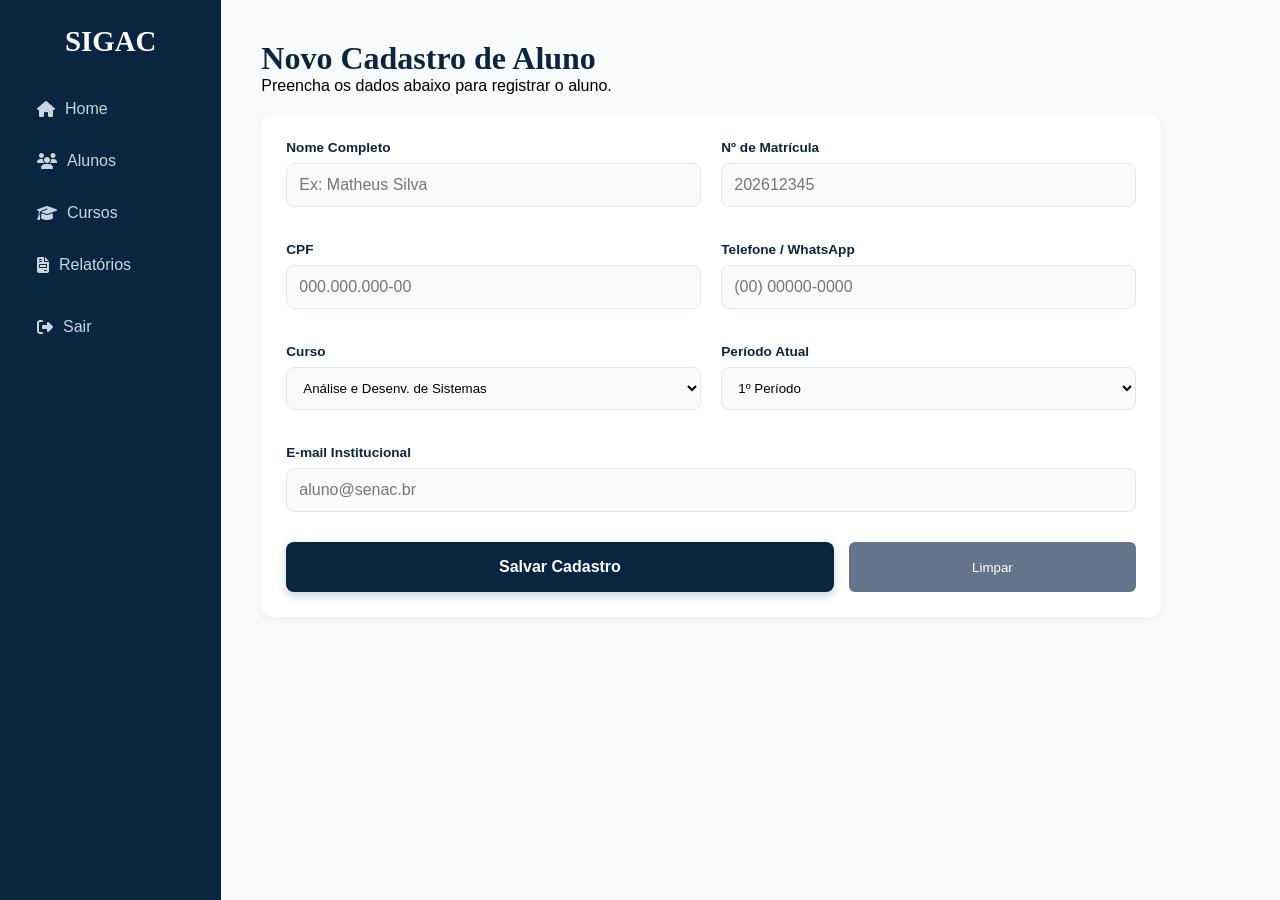
==== cadastrar-aluno.html @ c720fc97 "first commit" ====
<!DOCTYPE html>
<html lang="pt-br">
<head>
    <meta charset="UTF-8">
    <meta name="viewport" content="width=device-width, initial-scale=1.0">
    <title>SIGAC - Cadastrar Aluno</title>
    <link rel="stylesheet" href="style.css">
    <link rel="stylesheet" href="dashboard.css">
    <link rel="stylesheet" href="https://cdnjs.cloudflare.com/ajax/libs/font-awesome/6.5.1/css/all.min.css">
    <link rel="manifest" href="manifest.json">
</head>
<body class="dashboard-body">

    <aside class="sidebar">
        <h2 class="logo-main" style="color: white; font-size: 1.8rem; text-align: center; margin-bottom: 30px;">SIGAC</h2>
       <nav class="menu">
            <a href="dashboard.html"><i class="fa-solid fa-house"></i> Home</a>
            
            <a href="listar-alunos.html"><i class="fa-solid fa-users"></i> Alunos</a>
            
            <a href="listar-cursos.html"><i class="fa-solid fa-graduation-cap"></i> Cursos</a>
            <a href="#"><i class="fa-solid fa-file-invoice"></i> Relatórios</a>
            
            <div style="flex-grow: 1;"></div>
            <a href="index.html" class="logout" onclick="localStorage.clear()"><i class="fa-solid fa-right-from-bracket"></i> Sair</a>
        </nav>
    </aside>

    <main class="content">
        <header class="top-bar">
            <h1>Novo Cadastro de Aluno</h1>
            <p>Preencha os dados abaixo para registrar o aluno.</p>
        </header>

        <section class="main-table" style="max-width: 900px; margin-top: 20px;">
            <form id="formCadastroAluno">
                <div style="display: grid; grid-template-columns: 1fr 1fr; gap: 20px;">
                    <div class="field-group">
                        <label for="nomeAluno">Nome Completo</label>
                        <input type="text" id="nomeAluno" placeholder="Ex: Matheus Silva" required style="width: 100%; padding: 12px; border-radius: 8px; border: 1px solid #e2e8f0; background: #f8fafc;">
                    </div>
                    <div class="field-group">
                        <label for="matricula">Nº de Matrícula</label>
                        <input type="text" id="matricula" placeholder="202612345" required style="width: 100%; padding: 12px; border-radius: 8px; border: 1px solid #e2e8f0; background: #f8fafc;">
                    </div>
                </div>

                <div style="display: grid; grid-template-columns: 1fr 1fr; gap: 20px; margin-top: 15px;">
                    <div class="field-group">
                        <label for="cpf">CPF</label>
                        <input type="text" id="cpf" placeholder="000.000.000-00" required style="width: 100%; padding: 12px; border-radius: 8px; border: 1px solid #e2e8f0; background: #f8fafc;">
                    </div>
                    <div class="field-group">
                        <label for="telefone">Telefone / WhatsApp</label>
                        <input type="tel" id="telefone" placeholder="(00) 00000-0000" required style="width: 100%; padding: 12px; border-radius: 8px; border: 1px solid #e2e8f0; background: #f8fafc;">
                    </div>
                </div>

                <div style="display: grid; grid-template-columns: 1fr 1fr; gap: 20px; margin-top: 15px;">
                    <div class="field-group">
                        <label for="curso">Curso</label>
                        <select id="curso" style="width: 100%; padding: 12px; border-radius: 8px; border: 1px solid #e2e8f0; background: #f8fafc;">
                            <option value="ADS">Análise e Desenv. de Sistemas</option>
                            <option value="DG">Design Gráfico</option>
                            <option value="ADM">Administração</option>
                        </select>
                    </div>
                    <div class="field-group">
                        <label for="periodo">Período Atual</label>
                        <select id="periodo" style="width: 100%; padding: 12px; border-radius: 8px; border: 1px solid #e2e8f0; background: #f8fafc;">
                            <option value="1">1º Período</option>
                            <option value="2">2º Período</option>
                            <option value="3">3º Período</option>
                            <option value="4">4º Período</option>
                            <option value="5">5º Período</option>
                        </select>
                    </div>
                </div>

                <div class="field-group" style="margin-top: 15px;">
                    <label for="emailAluno">E-mail Institucional</label>
                    <input type="email" id="emailAluno" placeholder="aluno@senac.br" required style="width: 100%; padding: 12px; border-radius: 8px; border: 1px solid #e2e8f0; background: #f8fafc;">
                </div>

                <div style="display: flex; gap: 15px; margin-top: 30px;">
                    <button type="submit" class="btn-access" style="flex: 2; margin: 0;">Salvar Cadastro</button>
                    <button type="reset" class="btn-analisar" style="flex: 1; background: #64748b;">Limpar</button>
                </div>
            </form>
        </section>
    </main>

    <script src="main.js"></script>
</body>
</html>
---- style.css ----
/* Configurações Globais */
* {
    margin: 0;
    padding: 0;
    box-sizing: border-box;
}

body, html {
    height: 100%;
    font-family: 'Inter', sans-serif;
    overflow-x: hidden;
}

.login-container {
    display: flex;
    min-height: 100vh;
}

/* --- COLUNA ESQUERDA (FORMULÁRIO) --- */
.login-form-side {
    flex: 1;
    background: #ffffff;
    display: flex;
    align-items: center;
    justify-content: center;
    padding: 50px;
}

.form-content {
    width: 100%;
    max-width: 400px;
}

.back-link {
    text-decoration: none;
    color: #94a3b8;
    font-size: 0.9rem;
    margin-bottom: 30px;
    display: block;
}

.logo-main {
    font-family: 'Playfair Display', serif;
    color: #0a2540;
    font-size: 2.8rem;
    margin-bottom: 8px;
}

.system-subtitle {
    color: #64748b;
    font-size: 1rem;
    margin-bottom: 40px;
}

.field-group {
    margin-bottom: 20px;
}

.field-group label {
    display: block;
    font-weight: 600;
    color: #0a2540;
    font-size: 0.85rem;
    margin-bottom: 8px;
}

.field-group input {
    width: 100%;
    padding: 14px;
    border: 1px solid #e2e8f0;
    border-radius: 8px;
    background: #f8fafc;
    font-size: 1rem;
}

.row-options {
    display: flex;
    justify-content: space-between;
    align-items: center;
    margin-bottom: 30px;
    font-size: 0.85rem;
}

.forgot-link {
    color: #c19a6b;
    text-decoration: none;
    font-weight: 600;
}

.btn-access {
    width: 100%;
    padding: 16px;
    background: #0a2540;
    color: #ffffff;
    border: none;
    border-radius: 8px;
    font-weight: 600;
    font-size: 1rem;
    cursor: pointer;
    box-shadow: 0 4px 10px rgba(10, 37, 64, 0.2);
}

.footer-notice {
    text-align: center;
    margin-top: 30px;
    font-size: 0.8rem;
    color: #cbd5e1;
}

/* --- COLUNA DIREITA (GRID INFOS) --- */
.login-info-side {
    flex: 1.2;
    background-color: #f8fafc;
    /* Efeito de Grade Pontilhada */
    background-image: radial-gradient(#e2e8f0 1px, transparent 1px);
    background-size: 30px 30px;
    display: flex;
    align-items: center;
    justify-content: center;
    padding: 60px;
}

.info-box {
    max-width: 500px;
    text-align: center;
}

.admin-badge {
    display: inline-block;
    background: #ffffff;
    padding: 8px 20px;
    border: 1px solid #e2e8f0;
    border-radius: 50px;
    font-size: 0.8rem;
    font-weight: 700;
    color: #0a2540;
    margin-bottom: 30px;
    box-shadow: 0 2px 5px rgba(0,0,0,0.03);
}

.display-title {
    font-family: 'Playfair Display', serif;
    color: #0a2540;
    font-size: 3.2rem;
    margin-bottom: 20px;
}

.display-text {
    font-size: 1.15rem;
    color: #1e293b;
    line-height: 1.6;
    margin-bottom: 50px;
}

.stats-row {
    display: flex;
    justify-content: space-around;
}

.stat-num {
    display: block;
    font-family: 'Playfair Display', serif;
    font-size: 2.5rem;
    color: #c19a6b;
    font-weight: 700;
}

.stat-txt {
    font-size: 0.9rem;
    font-weight: 600;
    color: #64748b;
}

/* Responsividade */
@media (max-width: 1024px) {
    .login-info-side { display: none; }
}
---- dashboard.css ----
/* RESET */
* { margin: 0; padding: 0; box-sizing: border-box; }
body, html { height: 100%; font-family: 'Inter', sans-serif; display: flex; }

/* --- ESTILO PÁGINA DE LOGIN (SEM ROLAGEM) --- */
.login-page {
    background: #0a2540;
    display: flex;
    align-items: center;
    justify-content: center;
    height: 100vh;
    overflow: hidden; /* Garante que o login não role */
}

.login-box {
    background: white;
    padding: 40px;
    border-radius: 12px;
    width: 100%;
    max-width: 380px;
    text-align: center;
    box-shadow: 0 10px 30px rgba(0,0,0,0.3);
}

.serif-title { font-family: 'Playfair Display', serif; color: #0a2540; }
.subtitle { color: #666; font-size: 0.9rem; margin-bottom: 30px; }

.input-group { text-align: left; margin-bottom: 20px; }
.input-group label { display: block; font-size: 0.8rem; font-weight: 600; margin-bottom: 5px; }
.input-group input { width: 100%; padding: 12px; border: 1px solid #ddd; border-radius: 8px; }

.btn-login { width: 100%; padding: 14px; background: #0a2540; color: white; border: none; border-radius: 8px; font-weight: 600; cursor: pointer; }

/* --- ESTILO DASHBOARD (ROLAGEM NO CONTEÚDO) --- */
/* Estrutura Geral */
.dashboard-body {
    display: flex;
    background-color: #f8fafc;
    min-height: 100vh;
    min-width: 100%;
    flex-direction: row;
    justify-content: left;
}

/* Sidebar Fixa na Esquerda */
.sidebar {
    width: 260px;
    background: #0a2540;
    color: white;
    display: flex;
    flex-direction: column;
    padding: 25px;
    height: 100vh;
}

.iframe-body{
    width: 100%;
}

.logo-main {
    font-family: 'Playfair Display', serif;
    margin-bottom: 40px;
}

.menu {
    display: flex;
    flex-direction: column;
    gap: 10px;
}

.menu a {
    color: #cbd5e1;
    text-decoration: none;
    padding: 12px;
    border-radius: 8px;
    display: flex;
    align-items: center;
    gap: 10px;
}

.menu a.active, .menu a:hover {
    background: rgba(255,255,255,0.1);
    color: white;
}

/* Área de Conteúdo */
.content {
    width: 100%;
    padding: 40px;
    flex-grow: 1;
}

.top-bar h1 {
    font-family: 'Playfair Display', serif;
    font-size: 2rem;
    color: #0a2540;
}

/* Organização dos Cards (Lado a Lado) */
.dashboard-cards {
    display: grid;
    grid-template-columns: repeat(auto-fit, minmax(200px, 1fr));
    gap: 20px;
    margin: 30px 0;
}

.card {
    background: white;
    padding: 20px;
    border-radius: 12px;
    box-shadow: 0 2px 10px rgba(0,0,0,0.05);
    border: 1px solid #e2e8f0;
}

.card h3 {
    font-size: 0.85rem;
    color: #64748b;
    text-transform: uppercase;
}

.card-number {
    font-size: 1.8rem;
    font-weight: bold;
    color: #0a2540;
    display: block;
    margin-top: 10px;
}

/* Estilização da Tabela */
.main-table {
    background: white;
    padding: 25px;
    border-radius: 12px;
    box-shadow: 0 2px 10px rgba(0,0,0,0.05);
}

table {
    width: 100%;
    border-collapse: collapse;
    margin-top: 20px;
}

th {
    text-align: left;
    padding: 15px;
    background: #f8fafc;
    color: #64748b;
    font-size: 0.9rem;
}

td {
    padding: 15px;
    border-bottom: 1px solid #f1f5f9;
}

.btn-analisar {
    background: #0a2540;
    color: white;
    border: none;
    padding: 8px 15px;
    border-radius: 6px;
    cursor: pointer;
}

.main-table td i {
    font-size: 1.1rem;
    transition: transform 0.2s;
}

.main-table td i:hover {
    transform: scale(1.2);
}

/* Estilo dos Cards de Alunos */
.grid-alunos {
    display: grid; 
    grid-template-columns: repeat(auto-fill, minmax(300px, 1fr)); 
    gap: 20px; 
    margin-top: 30px;
}

.card-aluno {
    background: white; 
    padding: 25px; 
    border-radius: 20px; 
    border: 1px solid #f1f5f9; 
    box-shadow: 0 4px 6px -1px rgba(0,0,0,0.05); 
    text-align: center;
    transition: transform 0.2s, box-shadow 0.2s;
}

.card-aluno:hover {
    transform: translateY(-5px);
    box-shadow: 0 10px 15px -3px rgba(0,0,0,0.1);
}

.status-ativo {
    background: #dcfce7; 
    color: #166534; 
    font-size: 0.7rem; 
    padding: 4px 12px; 
    border-radius: 20px; 
    font-weight: bold;
    text-transform: uppercase;
}

.card-info {
    text-align: left; 
    margin-top: 20px; 
    font-size: 0.9rem; 
    color: #64748b;
}

.card-info p {
    margin-bottom: 10px;
    display: flex;
    align-items: center;
    gap: 10px;
}

/* Estilo das Abas (Tabs) */
.tabs-container {
    margin-top: 20px; 
    border-bottom: 1px solid #e2e8f0; 
    display: flex; 
    gap: 30px; 
    padding-bottom: 10px;
}

.tab-item {
    color: #64748b; 
    cursor: pointer;
    padding-bottom: 10px;
    font-size: 1rem;
}

.tab-item.active {
    color: #0a2540; 
    font-weight: bold; 
    border-bottom: 2px solid #0a2540;
}

.tab-count {
    background: #f1f5f9; 
    padding: 2px 6px; 
    border-radius: 4px;
    font-size: 0.8rem;
    margin-left: 5px;
}

.tab-item.active .tab-count {
    background: #eef2ff;
    color: #0a2540;
}

/* Alinha o Título e o Botão Novo Aluno nas extremidades */
.header-flex {
    display: flex;
    justify-content: space-between;
    align-items: center;
    margin-bottom: 30px;
}

/* Container da Busca e Filtro */
.search-container {
    display: flex;
    gap: 15px;
    margin-bottom: 30px;
}

.search-wrapper {
    position: relative;
    flex: 1;
}

.search-wrapper i {
    position: absolute;
    left: 15px;
    top: 50%;
    transform: translateY(-50%);
    color: #94a3b8;
}

.search-input {
    width: 100%;
    padding: 12px 12px 12px 45px;
    border-radius: 12px;
    border: 1px solid #e2e8f0;
    font-size: 1rem;
}

.btn-filter {
    background: white;
    border: 1px solid #e2e8f0;
    padding: 10px 20px;
    border-radius: 12px;
    cursor: pointer;
    display: flex;
    align-items: center;
    gap: 8px;
    color: #64748b;
}
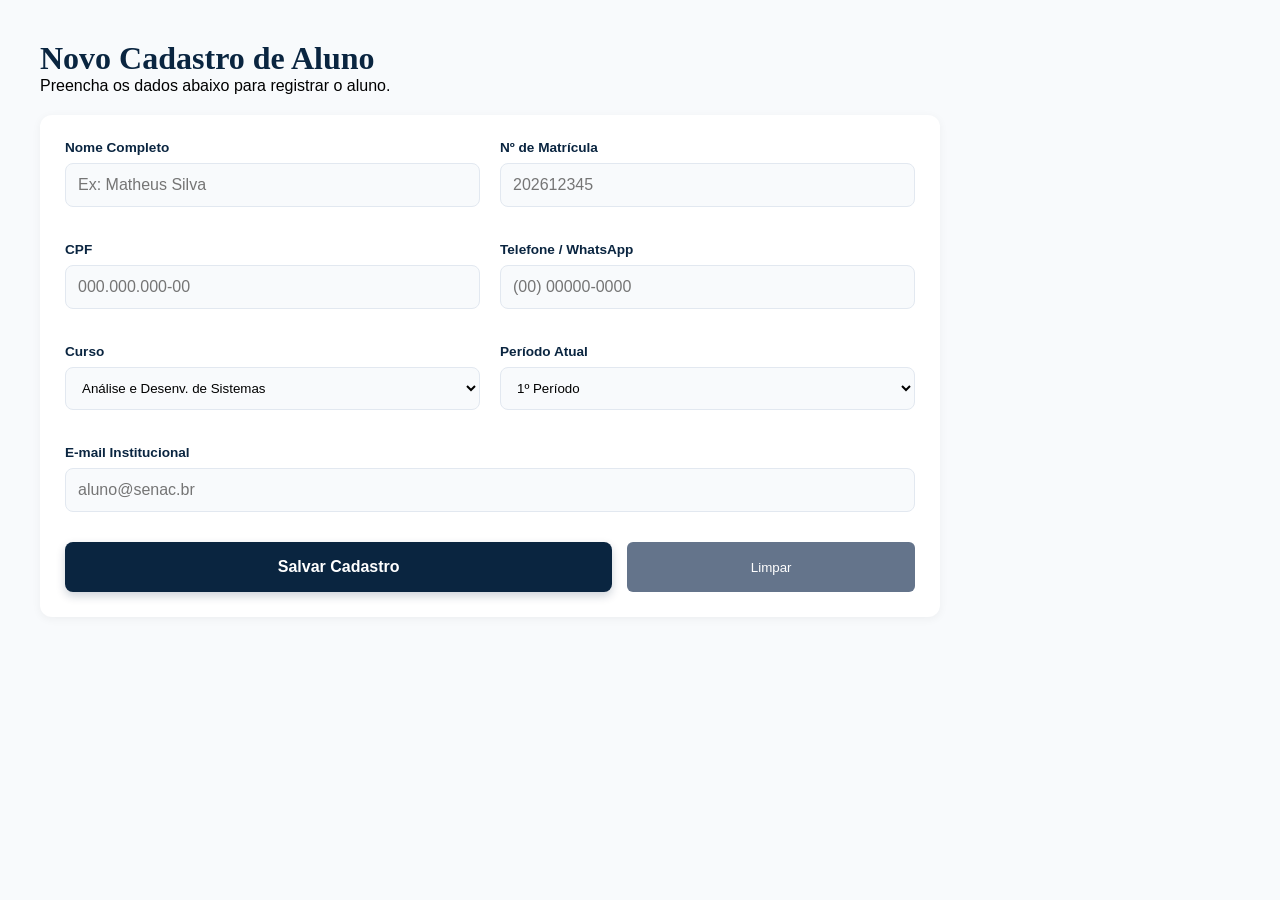
==== commit c4e9c9ef: "esqueleto das rodas" ====
--- a/cadastrar-aluno.html
+++ b/cadastrar-aluno.html
@@ -10,22 +10,6 @@
     <link rel="manifest" href="manifest.json">
 </head>
 <body class="dashboard-body">
-
-    <aside class="sidebar">
-        <h2 class="logo-main" style="color: white; font-size: 1.8rem; text-align: center; margin-bottom: 30px;">SIGAC</h2>
-       <nav class="menu">
-            <a href="dashboard.html"><i class="fa-solid fa-house"></i> Home</a>
-            
-            <a href="listar-alunos.html"><i class="fa-solid fa-users"></i> Alunos</a>
-            
-            <a href="listar-cursos.html"><i class="fa-solid fa-graduation-cap"></i> Cursos</a>
-            <a href="#"><i class="fa-solid fa-file-invoice"></i> Relatórios</a>
-            
-            <div style="flex-grow: 1;"></div>
-            <a href="index.html" class="logout" onclick="localStorage.clear()"><i class="fa-solid fa-right-from-bracket"></i> Sair</a>
-        </nav>
-    </aside>
-
     <main class="content">
         <header class="top-bar">
             <h1>Novo Cadastro de Aluno</h1>
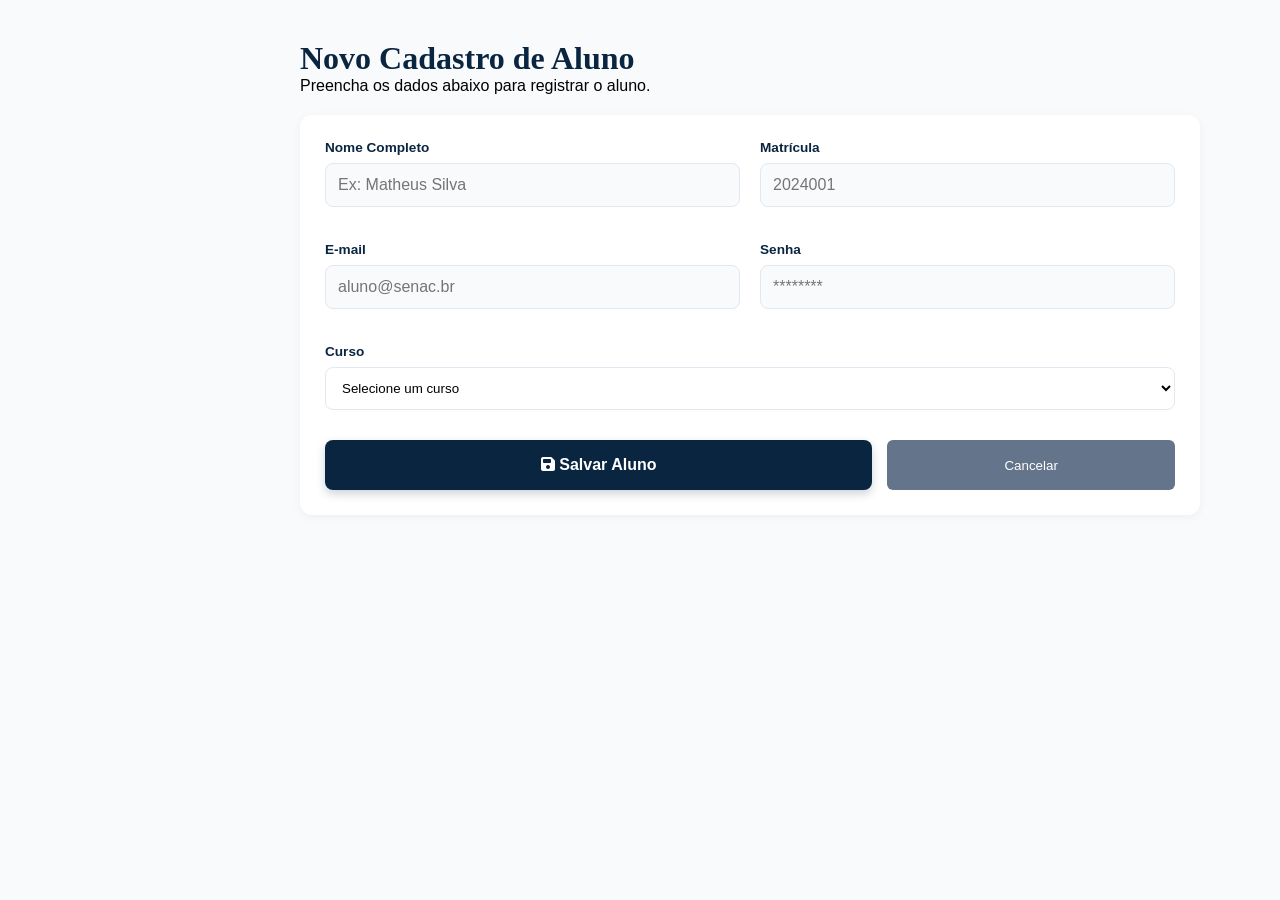
==== commit 2480f84f: "Merge pull request #1 from matheuscosta323/main merge" ====
--- a/cadastrar-aluno.html
+++ b/cadastrar-aluno.html
@@ -4,11 +4,14 @@
     <meta charset="UTF-8">
     <meta name="viewport" content="width=device-width, initial-scale=1.0">
     <title>SIGAC - Cadastrar Aluno</title>
+
     <link rel="stylesheet" href="style.css">
     <link rel="stylesheet" href="dashboard.css">
     <link rel="stylesheet" href="https://cdnjs.cloudflare.com/ajax/libs/font-awesome/6.5.1/css/all.min.css">
     <link rel="manifest" href="manifest.json">
+    <link rel="icon" type="image/png" href="icon-192.png">
 </head>
+
 <body class="dashboard-body">
     <main class="content">
         <header class="top-bar">
@@ -18,57 +21,79 @@
 
         <section class="main-table" style="max-width: 900px; margin-top: 20px;">
             <form id="formCadastroAluno">
+
                 <div style="display: grid; grid-template-columns: 1fr 1fr; gap: 20px;">
                     <div class="field-group">
                         <label for="nomeAluno">Nome Completo</label>
-                        <input type="text" id="nomeAluno" placeholder="Ex: Matheus Silva" required style="width: 100%; padding: 12px; border-radius: 8px; border: 1px solid #e2e8f0; background: #f8fafc;">
+                        <input
+                            type="text"
+                            id="nomeAluno"
+                            placeholder="Ex: Matheus Silva"
+                            required
+                            style="width: 100%; padding: 12px; border-radius: 8px; border: 1px solid #e2e8f0;"
+                        >
                     </div>
+
                     <div class="field-group">
-                        <label for="matricula">Nº de Matrícula</label>
-                        <input type="text" id="matricula" placeholder="202612345" required style="width: 100%; padding: 12px; border-radius: 8px; border: 1px solid #e2e8f0; background: #f8fafc;">
+                        <label for="matriculaAluno">Matrícula</label>
+                        <input
+                            type="text"
+                            id="matriculaAluno"
+                            placeholder="2024001"
+                            required
+                            style="width: 100%; padding: 12px; border-radius: 8px; border: 1px solid #e2e8f0;"
+                        >
                     </div>
                 </div>
 
                 <div style="display: grid; grid-template-columns: 1fr 1fr; gap: 20px; margin-top: 15px;">
                     <div class="field-group">
-                        <label for="cpf">CPF</label>
-                        <input type="text" id="cpf" placeholder="000.000.000-00" required style="width: 100%; padding: 12px; border-radius: 8px; border: 1px solid #e2e8f0; background: #f8fafc;">
+                        <label for="emailAluno">E-mail</label>
+                        <input
+                            type="email"
+                            id="emailAluno"
+                            placeholder="aluno@senac.br"
+                            required
+                            style="width: 100%; padding: 12px; border-radius: 8px; border: 1px solid #e2e8f0;"
+                        >
                     </div>
+
                     <div class="field-group">
-                        <label for="telefone">Telefone / WhatsApp</label>
-                        <input type="tel" id="telefone" placeholder="(00) 00000-0000" required style="width: 100%; padding: 12px; border-radius: 8px; border: 1px solid #e2e8f0; background: #f8fafc;">
-                    </div>
-                </div>
-
-                <div style="display: grid; grid-template-columns: 1fr 1fr; gap: 20px; margin-top: 15px;">
-                    <div class="field-group">
-                        <label for="curso">Curso</label>
-                        <select id="curso" style="width: 100%; padding: 12px; border-radius: 8px; border: 1px solid #e2e8f0; background: #f8fafc;">
-                            <option value="ADS">Análise e Desenv. de Sistemas</option>
-                            <option value="DG">Design Gráfico</option>
-                            <option value="ADM">Administração</option>
-                        </select>
-                    </div>
-                    <div class="field-group">
-                        <label for="periodo">Período Atual</label>
-                        <select id="periodo" style="width: 100%; padding: 12px; border-radius: 8px; border: 1px solid #e2e8f0; background: #f8fafc;">
-                            <option value="1">1º Período</option>
-                            <option value="2">2º Período</option>
-                            <option value="3">3º Período</option>
-                            <option value="4">4º Período</option>
-                            <option value="5">5º Período</option>
-                        </select>
+                        <label for="senhaAluno">Senha</label>
+                        <input
+                            type="password"
+                            id="senhaAluno"
+                            placeholder="********"
+                            required
+                            style="width: 100%; padding: 12px; border-radius: 8px; border: 1px solid #e2e8f0;"
+                        >
                     </div>
                 </div>
 
                 <div class="field-group" style="margin-top: 15px;">
-                    <label for="emailAluno">E-mail Institucional</label>
-                    <input type="email" id="emailAluno" placeholder="aluno@senac.br" required style="width: 100%; padding: 12px; border-radius: 8px; border: 1px solid #e2e8f0; background: #f8fafc;">
+                    <label for="cursoAluno">Curso</label>
+                    <select
+                        id="cursoAluno"
+                        required
+                        style="width: 100%; padding: 12px; border-radius: 8px; border: 1px solid #e2e8f0; background: #fff;"
+                    >
+                        <option value="">Selecione um curso</option>
+                    </select>
                 </div>
 
                 <div style="display: flex; gap: 15px; margin-top: 30px;">
-                    <button type="submit" class="btn-access" style="flex: 2; margin: 0;">Salvar Cadastro</button>
-                    <button type="reset" class="btn-analisar" style="flex: 1; background: #64748b;">Limpar</button>
+                    <button type="submit" class="btn-access" style="flex: 2; margin: 0;">
+                        <i class="fa-solid fa-floppy-disk"></i> Salvar Aluno
+                    </button>
+
+                    <button
+                        type="button"
+                        class="btn-analisar"
+                        onclick="history.back()"
+                        style="flex: 1; background: #64748b;"
+                    >
+                        Cancelar
+                    </button>
                 </div>
             </form>
         </section>
--- a/style.css
+++ b/style.css
@@ -174,4 +174,180 @@
 /* Responsividade */
 @media (max-width: 1024px) {
     .login-info-side { display: none; }
-}+}
+
+/* Estilo das Abas */
+.tabs-container {
+    display: flex;
+    gap: 30px;
+    border-bottom: 2px solid #e2e8f0;
+    margin-bottom: 25px;
+}
+
+.tab-btn {
+    background: none;
+    border: none;
+    padding: 10px 5px;
+    font-weight: 600;
+    color: #64748b;
+    cursor: pointer;
+    position: relative;
+}
+
+.tab-btn.active {
+    color: #1e293b;
+}
+
+.tab-btn.active::after {
+    content: '';
+    position: absolute;
+    bottom: -2px;
+    left: 0;
+    width: 100%;
+    height: 2px;
+    background: #1e293b;
+}
+
+.badge {
+    background: #f1f5f9;
+    padding: 2px 8px;
+    border-radius: 10px;
+    font-size: 0.8rem;
+    margin-left: 5px;
+}
+
+/* Card de Certificado */
+.cert-card {
+    background: white;
+    border-radius: 12px;
+    padding: 20px;
+    box-shadow: 0 4px 6px -1px rgba(0,0,0,0.1);
+    margin-bottom: 20px;
+    border: 1px solid #f1f5f9;
+}
+
+.cert-card-header {
+    display: flex;
+    justify-content: space-between;
+    align-items: flex-start;
+    margin-bottom: 20px;
+}
+
+.cert-details-grid {
+    display: grid;
+    grid-template-columns: 2fr 1fr 1fr 2fr;
+    gap: 15px;
+    margin-bottom: 25px;
+}
+
+.detail-item label {
+    display: block;
+    color: #94a3b8;
+    font-size: 0.8rem;
+    margin-bottom: 5px;
+}
+
+.highlight-hours {
+    color: #d97706;
+    font-weight: bold;
+}
+
+.status-pill.pending {
+    background: #fef3c7;
+    color: #92400e;
+    padding: 5px 12px;
+    border-radius: 20px;
+    font-size: 0.85rem;
+    font-weight: 600;
+}
+
+/* Botões de Ação */
+.cert-actions {
+    display: flex;
+    justify-content: space-between;
+}
+
+.btn-approve {
+    background: #ecfdf5;
+    color: #059669;
+    border: 1px solid #d1fae5;
+    padding: 8px 16px;
+    border-radius: 6px;
+    cursor: pointer;
+}
+
+.btn-reject {
+    background: #fef2f2;
+    color: #dc2626;
+    border: 1px solid #fee2e2;
+    padding: 8px 16px;
+    border-radius: 6px;
+    cursor: pointer;
+}
+
+/* Esconde por padrão. O JS só vai mostrar se for Admin */
+.only-admin {
+    display: none !important;
+}
+
+/* Estilos da Página de Relatórios */
+.stats-grid {
+    display: grid;
+    grid-template-columns: repeat(auto-fit, minmax(200px, 1fr));
+    gap: 20px;
+    margin-bottom: 30px;
+}
+
+.stat-card {
+    background: #fff;
+    padding: 24px;
+    border-radius: 12px;
+    border: 1px solid #e2e8f0;
+    display: flex;
+    flex-direction: column;
+    gap: 8px;
+}
+
+.stat-card i { font-size: 1.5rem; color: #1e293b; margin-bottom: 10px; }
+.stat-card span { color: #64748b; font-size: 0.9rem; font-weight: 500; }
+.stat-card h2 { font-size: 2rem; color: #0f172a; margin: 0; }
+.stat-card.green h2 { color: #107c41; }
+
+.charts-container {
+    display: grid;
+    grid-template-columns: 1.5fr 1fr;
+    gap: 20px;
+    margin-bottom: 30px;
+}
+
+.chart-card {
+    background: #fff;
+    padding: 24px;
+    border-radius: 12px;
+    border: 1px solid #e2e8f0;
+    min-height: 350px;
+}
+
+.chart-card h3 { margin-bottom: 20px; color: #1e293b; font-size: 1.1rem; }
+
+.header-actions { display: flex; gap: 10px; }
+
+.btn-mini-export {
+    padding: 8px 16px;
+    border: 1px solid #e2e8f0;
+    background: #fff;
+    border-radius: 6px;
+    cursor: pointer;
+    font-size: 0.85rem;
+    display: flex;
+    align-items: center;
+    gap: 6px;
+    transition: 0.2s;
+}
+
+.btn-mini-export:hover { background: #f8fafc; }
+
+@media (max-width: 1024px) {
+    .charts-container { grid-template-columns: 1fr; }
+}
+
--- a/dashboard.css
+++ b/dashboard.css
@@ -1,6 +1,6 @@
 /* RESET */
 * { margin: 0; padding: 0; box-sizing: border-box; }
-body, html { height: 100%; font-family: 'Inter', sans-serif; display: flex; }
+body, html { height: 100%; font-family: 'Inter', sans-serif; }
 
 /* --- ESTILO PÁGINA DE LOGIN (SEM ROLAGEM) --- */
 .login-page {
@@ -37,9 +37,7 @@
     display: flex;
     background-color: #f8fafc;
     min-height: 100vh;
-    min-width: 100%;
-    flex-direction: row;
-    justify-content: left;
+    
 }
 
 /* Sidebar Fixa na Esquerda */
@@ -50,22 +48,36 @@
     display: flex;
     flex-direction: column;
     padding: 25px;
+    position: fixed;
     height: 100vh;
-}
-
-.iframe-body{
-    width: 100%;
 }
 
 .logo-main {
     font-family: 'Playfair Display', serif;
+    color: #ffffff !important; /* Força a cor branca */
     margin-bottom: 40px;
+    font-size: 1.5rem;
+    display: block;
 }
 
 .menu {
     display: flex;
     flex-direction: column;
     gap: 10px;
+    height: 100%; /* Faz o nav ocupar o espaço total da sidebar */
+    padding: 20px 0;
+}
+
+.logout {
+    margin-top: auto; /* Reforça o posicionamento no final */
+    border-top: 1px solid rgba(255,255,255,0.1);
+    padding: 15px 20px;
+    color: #ff4d4d; /* Cor de destaque para saída */
+    transition: background 0.3s;
+}
+
+.logout:hover {
+    background: rgba(255, 77, 77, 0.1);
 }
 
 .menu a {
@@ -85,7 +97,7 @@
 
 /* Área de Conteúdo */
 .content {
-    width: 100%;
+    margin-left: 260px; /* Importante para não ficar atrás da sidebar */
     padding: 40px;
     flex-grow: 1;
 }
@@ -299,4 +311,408 @@
     align-items: center;
     gap: 8px;
     color: #64748b;
+}
+
+/* Container da Tabela */
+.table-container {
+    background: white;
+    border-radius: 12px;
+    padding: 20px;
+    box-shadow: 0 4px 6px rgba(0,0,0,0.05);
+    margin: 20px;
+}
+
+.table-header {
+    display: flex;
+    justify-content: space-between;
+    align-items: center;
+    margin-bottom: 25px;
+    padding-bottom: 15px;
+    border-bottom: 1px solid #f0f0f0;
+}
+
+/* Tabela Estilizada */
+.sigac-table {
+    width: 100%;
+    border-collapse: collapse;
+    font-family: 'Inter', sans-serif;
+}
+
+.sigac-table th {
+    text-align: left;
+    padding: 12px;
+    color: #64748b;
+    font-size: 0.75rem;
+    letter-spacing: 0.05em;
+    text-transform: uppercase;
+    border-bottom: 1px solid #f1f5f9;
+}
+
+.sigac-table td {
+    padding: 16px 12px;
+    border-bottom: 1px solid #f1f5f9;
+    color: #1e293b;
+    font-size: 0.9rem;
+}
+
+/* Informações do Aluno */
+.student-info { display: flex; flex-direction: column; }
+.student-name { font-weight: 600; color: #0f172a; }
+.update-time { font-size: 0.75rem; color: #94a3b8; }
+
+/* Barra de Progresso */
+.progress-wrapper { display: flex; align-items: center; gap: 10px; min-width: 200px; }
+.progress-bar-container {
+    flex-grow: 1;
+    height: 8px;
+    background: #e2e8f0;
+    border-radius: 4px;
+    overflow: hidden;
+}
+.progress-bar { height: 100%; border-radius: 4px; transition: width 0.3s; }
+.progress-text, .progress-percent { font-size: 0.8rem; font-weight: 500; }
+
+/* Status Badges */
+.status-badge {
+    padding: 6px 12px;
+    border-radius: 20px;
+    font-size: 0.75rem;
+    font-weight: 600;
+    display: inline-flex;
+    align-items: center;
+    gap: 5px;
+}
+.pending { background: #fffbeb; color: #b45309; border: 1px solid #fef3c7; }
+.approved { background: #f0fdf4; color: #15803d; border: 1px solid #dcfce7; }
+.analyzing { background: #eff6ff; color: #1d4ed8; border: 1px solid #dbeafe; }
+
+/* Botões de Ação */
+.btn-export { background: #0a2540; color: white; padding: 8px 16px; border-radius: 6px; cursor: pointer; }
+.approve-btn { background: #10b981; color: white; border: none; padding: 5px 12px; border-radius: 4px; cursor: pointer; margin-left: 10px; }
+.view-btn { background: none; border: none; color: #64748b; cursor: pointer; font-size: 1.1rem; }
+
+/* --- ESTILOS PARA CONFIGURAÇÃO DE REGRAS (ADMIN) --- */
+
+/* Container Principal */
+.rules-container {
+    padding: 30px;
+    max-width: 1200px;
+    margin: 0 auto;
+    font-family: 'Inter', sans-serif;
+}
+
+.rules-header h1 {
+    font-family: 'Playfair Display', serif;
+    color: #0a2540;
+    font-size: 2.2rem;
+    margin-bottom: 8px;
+}
+
+.rules-header p {
+    color: #64748b;
+    margin-bottom: 40px;
+}
+
+/* Card de Resumo e Cards de Áreas */
+.main-card, .area-card {
+    background: #ffffff;
+    border-radius: 12px;
+    padding: 30px;
+    margin-bottom: 25px;
+    box-shadow: 0 4px 20px rgba(0, 0, 0, 0.05);
+    border: 1px solid #f1f5f9;
+}
+
+.course-info h2 {
+    color: #0a2540;
+    font-size: 1.5rem;
+    margin-bottom: 5px;
+}
+
+.course-code {
+    color: #64748b;
+    font-size: 0.9rem;
+}
+
+/* Organização dos Inputs */
+.hours-summary, .area-inputs {
+    display: flex;
+    gap: 30px;
+    margin-top: 25px;
+    align-items: flex-end;
+}
+
+.input-group {
+    flex: 1;
+    display: flex;
+    flex-direction: column;
+    gap: 8px;
+}
+
+.input-group label {
+    font-weight: 600;
+    color: #475569;
+    font-size: 0.9rem;
+}
+
+/* Inputs Estilizados */
+.sigac-input {
+    padding: 12px 15px;
+    border: 1px solid #e2e8f0;
+    border-radius: 8px;
+    background-color: #f8fafc;
+    font-size: 1rem;
+    transition: border-color 0.2s;
+}
+
+.sigac-input:focus {
+    border-color: #3b82f6;
+    outline: none;
+}
+
+/* Badge de Total Requerido */
+.total-badge {
+    background: #f8fafc;
+    padding: 15px 25px;
+    border-radius: 10px;
+    text-align: left;
+    min-width: 250px;
+}
+
+.total-badge span {
+    font-size: 0.85rem;
+    color: #64748b;
+    display: block;
+}
+
+.total-badge strong {
+    color: #d97706; /* Cor dourada/âmbar do seu print */
+    font-size: 1.8rem;
+    font-weight: 500;
+}
+
+/* Seção de Áreas */
+.section-divider {
+    display: flex;
+    justify-content: space-between;
+    align-items: center;
+    margin: 50px 0 25px 0;
+}
+
+.btn-add-area {
+    background: #f1f5f9;
+    color: #0a2540;
+    padding: 10px 20px;
+    border-radius: 8px;
+    border: none;
+    font-weight: 600;
+    cursor: pointer;
+    display: flex;
+    align-items: center;
+    gap: 8px;
+}
+
+/* Barra de Progresso/Proporção */
+.proportion-bar-wrapper {
+    margin-top: 30px;
+    border-top: 1px solid #f1f5f9;
+    padding-top: 20px;
+}
+
+.proportion-info {
+    display: flex;
+    justify-content: space-between;
+    margin-bottom: 10px;
+    font-size: 0.9rem;
+    color: #64748b;
+}
+
+.progress-bg {
+    height: 8px;
+    background: #f1f5f9;
+    border-radius: 10px;
+}
+
+.progress-fill {
+    height: 100%;
+    background: #3b82f6;
+    border-radius: 10px;
+}
+
+/* Botão excluir */
+.btn-delete {
+    background: none;
+    border: none;
+    color: #ef4444;
+    cursor: pointer;
+    font-size: 1.2rem;
+}
+
+.input-titulo-area {
+    font-family: 'Inter', sans-serif;
+    font-size: 1.1rem;
+    font-weight: bold;
+    color: #0a2540;
+    border: none;
+    background: transparent;
+    width: 100%;
+    margin-bottom: 5px;
+    outline: none;
+    border-bottom: 1px dashed transparent;
+    transition: border-color 0.2s;
+}
+
+.input-titulo-area:hover, .input-titulo-area:focus {
+    border-bottom: 1px dashed #cbd5e1; /* Mostra que é editável ao passar o mouse */
+}
+
+.input-descricao-area {
+    font-family: 'Inter', sans-serif;
+    font-size: 0.9rem;
+    color: #64748b;
+    border: none;
+    background: transparent;
+    width: 100%;
+    resize: none; /* Impede o usuário de deformar a caixa manualmente */
+    outline: none;
+    overflow: hidden; /* Esconde a barra de rolagem */
+    border-bottom: 1px dashed transparent;
+    transition: border-color 0.2s;
+    display: block;
+    margin-top: 5px;
+}
+
+.input-descricao-area:hover, .input-descricao-area:focus {
+    border-bottom: 1px dashed #cbd5e1;
+    background: rgba(203, 213, 225, 0.1);
+}
+
+/* Ajuste para Gráficos no Dashboard */
+.reports-charts-grid {
+    display: grid;
+    grid-template-columns: 1.6fr 1fr;
+    gap: 25px;
+    margin-top: 20px;
+}
+
+.chart-container-box {
+    background: white;
+    padding: 25px;
+    border-radius: 12px;
+    border: 1px solid #e2e8f0;
+    min-height: 400px;
+    box-shadow: 0 2px 10px rgba(0,0,0,0.05);
+}
+
+.chart-container-box h3 {
+    font-family: 'Playfair Display', serif;
+    margin-bottom: 20px;
+    color: #0a2540;
+}
+
+@media (max-width: 1024px) {
+    .reports-charts-grid { grid-template-columns: 1fr; }
+}
+
+/* --- ESTILO DASHBOARD ADMINISTRATIVO (MÉTRICAS E GRÁFICOS) --- */
+
+/* Cabeçalho de Boas-vindas */
+.welcome {
+    margin-bottom: 30px;
+}
+
+.welcome h1 {
+    font-family: 'Playfair Display', serif;
+    font-size: 2rem;
+    color: #0a2540;
+    margin-bottom: 5px;
+}
+
+.welcome p {
+    color: #64748b;
+    font-size: 0.95rem;
+}
+
+/* Grid de Métricas (4 colunas) */
+.metrics-grid {
+    display: grid;
+    grid-template-columns: repeat(auto-fit, minmax(240px, 1fr));
+    gap: 20px;
+    margin-bottom: 40px;
+}
+
+.metrics-grid .card {
+    background: white;
+    padding: 25px;
+    border-radius: 12px;
+    border: 1px solid #f1f5f9;
+    box-shadow: 0 4px 6px -1px rgba(0, 0, 0, 0.05);
+    display: flex;
+    justify-content: space-between;
+    align-items: center;
+    position: relative;
+    overflow: hidden;
+    transition: transform 0.2s;
+}
+
+.metrics-grid .card:hover {
+    transform: translateY(-3px);
+}
+
+.card-info span {
+    display: block;
+    font-size: 0.85rem;
+    color: #64748b;
+    font-weight: 600;
+    text-transform: uppercase;
+    margin-bottom: 8px;
+}
+
+.card-info h2 {
+    font-size: 2rem;
+    color: #0a2540;
+    margin-bottom: 5px;
+}
+
+/* Tendências (Verde e Vermelho) */
+.trend-up { color: #10b981; font-size: 0.8rem; font-weight: 600; }
+.trend-down { color: #ef4444; font-size: 0.8rem; font-weight: 600; }
+
+/* Ícones de Fundo nos Cards */
+.icon-bg {
+    font-size: 2.5rem;
+    color: #f1f5f9; /* Cor bem clarinha para o fundo */
+    position: absolute;
+    right: 20px;
+    bottom: 20px;
+    opacity: 0.5;
+}
+
+/* Container de Gráficos lado a lado */
+.charts-container {
+    display: grid;
+    grid-template-columns: 1.5fr 1fr;
+    gap: 25px;
+}
+
+.chart-card {
+    background: white;
+    padding: 25px;
+    border-radius: 12px;
+    border: 1px solid #f1f5f9;
+    box-shadow: 0 4px 6px -1px rgba(0, 0, 0, 0.05);
+}
+
+.chart-card h3 {
+    font-family: 'Playfair Display', serif;
+    color: #0a2540;
+    margin-bottom: 20px;
+    font-size: 1.2rem;
+}
+
+/* Responsividade */
+@media (max-width: 1024px) {
+    .charts-container {
+        grid-template-columns: 1fr;
+    }
 }
